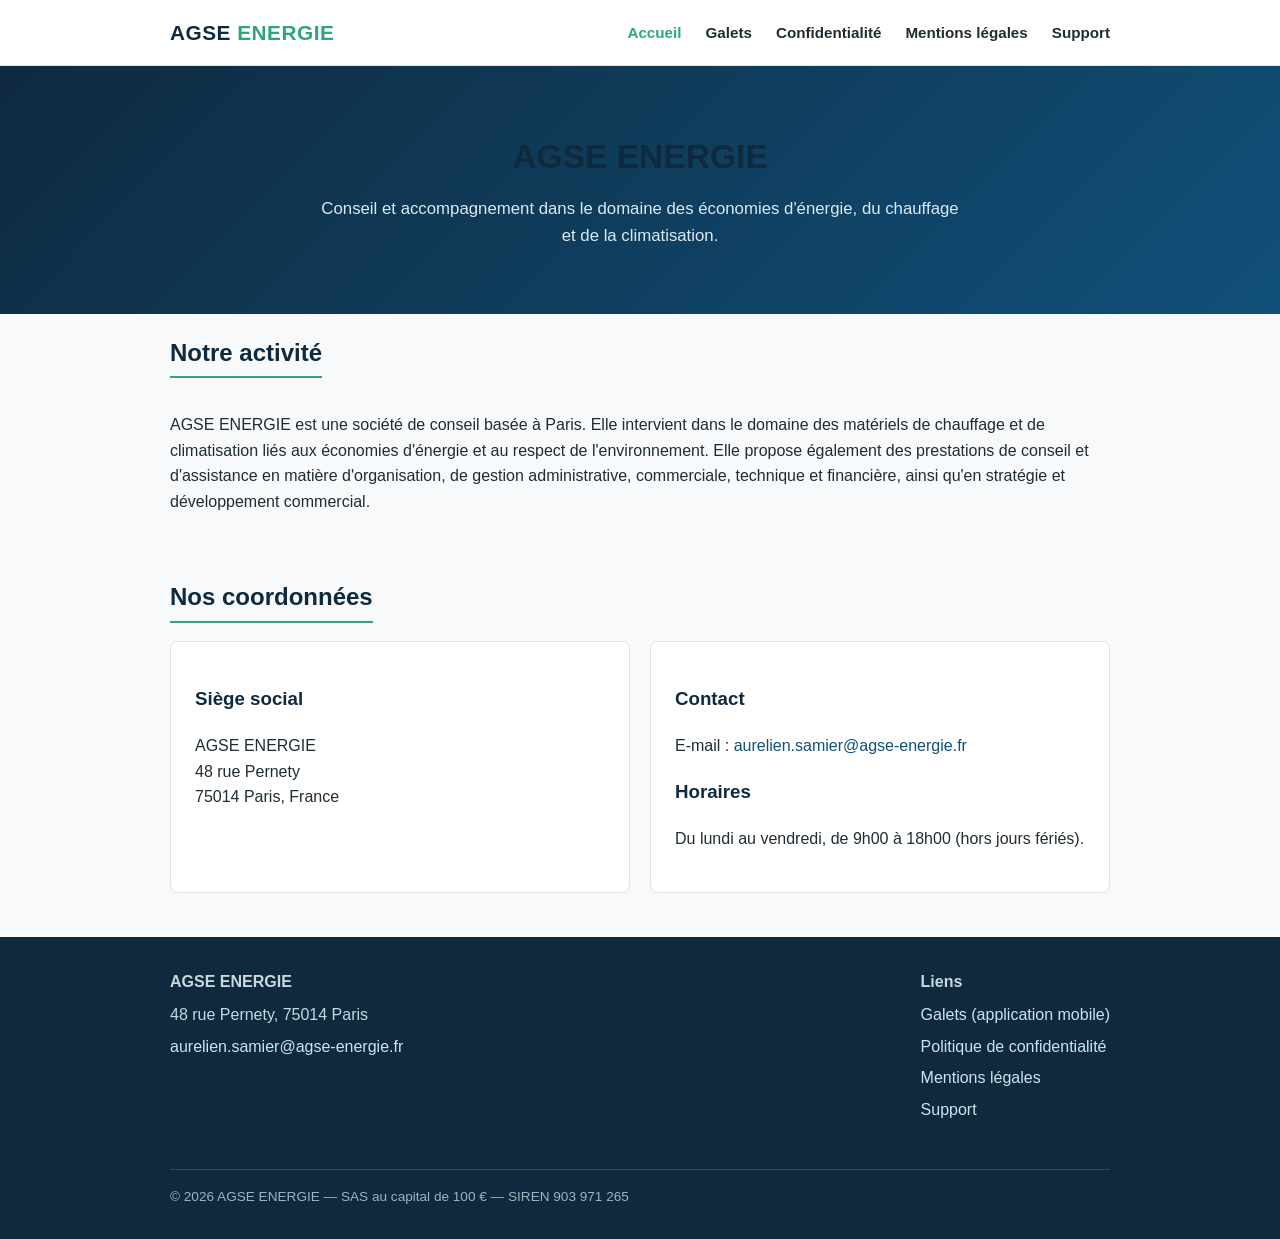
==== index.html @ a3a5173a "Site statique AGSE ENERGIE (accueil, galets, confidentialité, mentions légales, support) Co-Authored" ====
<!DOCTYPE html>
<html lang="fr">
<head>
<meta charset="UTF-8">
<meta name="viewport" content="width=device-width, initial-scale=1.0">
<title>AGSE ENERGIE — Conseil en économies d'énergie à Paris</title>
<meta name="description" content="AGSE ENERGIE, société de conseil spécialisée dans les économies d'énergie, le chauffage et la climatisation. Siège social à Paris 14e.">
<link rel="stylesheet" href="style.css">
</head>
<body>

<header class="entete">
  <div class="entete-interieur">
    <div class="logo">AGSE <span>ENERGIE</span></div>
    <nav class="principale">
      <ul>
        <li><a href="index.html" class="actif">Accueil</a></li>
        <li><a href="galets.html">Galets</a></li>
        <li><a href="confidentialite.html">Confidentialité</a></li>
        <li><a href="mentions-legales.html">Mentions légales</a></li>
        <li><a href="support.html">Support</a></li>
      </ul>
    </nav>
  </div>
</header>

<div class="hero">
  <h1>AGSE ENERGIE</h1>
  <p>Conseil et accompagnement dans le domaine des économies d'énergie, du chauffage et de la climatisation.</p>
</div>

<main class="conteneur">

  <section>
    <h2>Notre activité</h2>
    <p>
      AGSE ENERGIE est une société de conseil basée à Paris. Elle intervient dans le domaine
      des matériels de chauffage et de climatisation liés aux économies d'énergie et au respect
      de l'environnement. Elle propose également des prestations de conseil et d'assistance en
      matière d'organisation, de gestion administrative, commerciale, technique et financière,
      ainsi qu'en stratégie et développement commercial.
    </p>
  </section>

  <section>
    <h2>Nos coordonnées</h2>
    <div class="grille">
      <div class="carte">
        <h3>Siège social</h3>
        <p>
          AGSE ENERGIE<br>
          48 rue Pernety<br>
          75014 Paris, France
        </p>
      </div>
      <div class="carte">
        <h3>Contact</h3>
        <p>
          E-mail : <a href="mailto:aurelien.samier@agse-energie.fr">aurelien.samier@agse-energie.fr</a>
        </p>
        <h3>Horaires</h3>
        <p>Du lundi au vendredi, de 9h00 à 18h00 (hors jours fériés).</p>
      </div>
    </div>
  </section>

</main>

<footer class="pied">
  <div class="conteneur">
    <div>
      <strong>AGSE ENERGIE</strong>
      <ul>
        <li>48 rue Pernety, 75014 Paris</li>
        <li><a href="mailto:aurelien.samier@agse-energie.fr">aurelien.samier@agse-energie.fr</a></li>
      </ul>
    </div>
    <div>
      <strong>Liens</strong>
      <ul>
        <li><a href="galets.html">Galets (application mobile)</a></li>
        <li><a href="confidentialite.html">Politique de confidentialité</a></li>
        <li><a href="mentions-legales.html">Mentions légales</a></li>
        <li><a href="support.html">Support</a></li>
      </ul>
    </div>
    <div class="pied-copy">&copy; <span id="annee"></span> AGSE ENERGIE — SAS au capital de 100 € — SIREN 903 971 265</div>
  </div>
</footer>

<script>document.getElementById("annee").textContent = new Date().getFullYear();</script>
</body>
</html>
---- style.css ----
:root {
  --bleu-fonce: #0f2a3f;
  --bleu: #10507a;
  --accent: #2ea67a;
  --fond: #f7f9fa;
  --texte: #1f2d33;
  --texte-clair: #5b6b72;
  --bordure: #e0e6e8;
  --blanc: #ffffff;
  --rayon: 8px;
}

* {
  box-sizing: border-box;
}

html {
  scroll-behavior: smooth;
}

body {
  margin: 0;
  font-family: "Segoe UI", Arial, Helvetica, sans-serif;
  color: var(--texte);
  background: var(--fond);
  line-height: 1.6;
}

a {
  color: var(--bleu);
  text-decoration: none;
}

a:hover {
  text-decoration: underline;
}

img {
  max-width: 100%;
}

.conteneur {
  max-width: 980px;
  margin: 0 auto;
  padding: 0 20px;
}

/* En-tête */
header.entete {
  background: var(--blanc);
  border-bottom: 1px solid var(--bordure);
  position: sticky;
  top: 0;
  z-index: 10;
}

.entete-interieur {
  max-width: 980px;
  margin: 0 auto;
  padding: 16px 20px;
  display: flex;
  align-items: center;
  justify-content: space-between;
  flex-wrap: wrap;
  gap: 10px;
}

.logo {
  font-size: 1.3rem;
  font-weight: 700;
  color: var(--bleu-fonce);
  letter-spacing: 0.5px;
}

.logo span {
  color: var(--accent);
}

nav.principale ul {
  list-style: none;
  display: flex;
  gap: 24px;
  margin: 0;
  padding: 0;
  flex-wrap: wrap;
}

nav.principale a {
  color: var(--texte);
  font-weight: 600;
  font-size: 0.95rem;
}

nav.principale a.actif {
  color: var(--accent);
}

/* Bannière / Hero */
.hero {
  background: linear-gradient(135deg, var(--bleu-fonce), var(--bleu));
  color: var(--blanc);
  padding: 64px 20px;
  text-align: center;
}

.hero h1 {
  margin: 0 0 12px;
  font-size: 2.1rem;
}

.hero p {
  margin: 0 auto;
  max-width: 640px;
  font-size: 1.05rem;
  color: #dbe9f1;
}

/* Sections */
main {
  padding: 48px 0 20px;
}

section {
  margin-bottom: 44px;
}

h1, h2, h3 {
  color: var(--bleu-fonce);
}

h2 {
  font-size: 1.5rem;
  border-bottom: 2px solid var(--accent);
  display: inline-block;
  padding-bottom: 4px;
  margin-bottom: 18px;
}

.carte {
  background: var(--blanc);
  border: 1px solid var(--bordure);
  border-radius: var(--rayon);
  padding: 24px;
}

.grille {
  display: grid;
  grid-template-columns: repeat(2, 1fr);
  gap: 20px;
}

@media (max-width: 680px) {
  .grille {
    grid-template-columns: 1fr;
  }
}

.liste-propre {
  list-style: none;
  padding: 0;
  margin: 0;
}

.liste-propre li {
  padding: 8px 0;
  border-bottom: 1px solid var(--bordure);
}

.liste-propre li:last-child {
  border-bottom: none;
}

table {
  width: 100%;
  border-collapse: collapse;
  background: var(--blanc);
}

table caption {
  text-align: left;
  font-weight: 600;
  margin-bottom: 8px;
}

th, td {
  text-align: left;
  padding: 10px 12px;
  border: 1px solid var(--bordure);
  font-size: 0.95rem;
  vertical-align: top;
}

th {
  background: #eef3f5;
  color: var(--bleu-fonce);
}

.bouton {
  display: inline-block;
  background: var(--accent);
  color: var(--blanc);
  padding: 12px 24px;
  border-radius: var(--rayon);
  font-weight: 600;
  margin-top: 8px;
}

.bouton:hover {
  background: #268a66;
  text-decoration: none;
}

.bouton-secondaire {
  display: inline-block;
  border: 1px solid var(--bleu);
  color: var(--bleu);
  padding: 11px 23px;
  border-radius: var(--rayon);
  font-weight: 600;
  margin-top: 8px;
}

.badge-liste {
  display: flex;
  gap: 14px;
  flex-wrap: wrap;
  margin-top: 20px;
}

.faq-item {
  border-bottom: 1px solid var(--bordure);
  padding: 16px 0;
}

.faq-item:last-child {
  border-bottom: none;
}

.faq-item h3 {
  margin: 0 0 6px;
  font-size: 1.05rem;
}

/* Pied de page */
footer.pied {
  background: var(--bleu-fonce);
  color: #c9d7de;
  padding: 32px 0;
  margin-top: 40px;
}

footer.pied .conteneur {
  display: flex;
  flex-wrap: wrap;
  justify-content: space-between;
  gap: 20px;
}

footer.pied a {
  color: #cfe3ec;
}

footer.pied ul {
  list-style: none;
  padding: 0;
  margin: 8px 0 0;
}

footer.pied li {
  margin-bottom: 6px;
}

.pied-copy {
  width: 100%;
  margin-top: 20px;
  padding-top: 16px;
  border-top: 1px solid rgba(255,255,255,0.15);
  font-size: 0.85rem;
  color: #9fb3bd;
}

.encart-info {
  background: #eaf4ef;
  border-left: 4px solid var(--accent);
  padding: 16px 20px;
  border-radius: var(--rayon);
  margin: 20px 0;
}
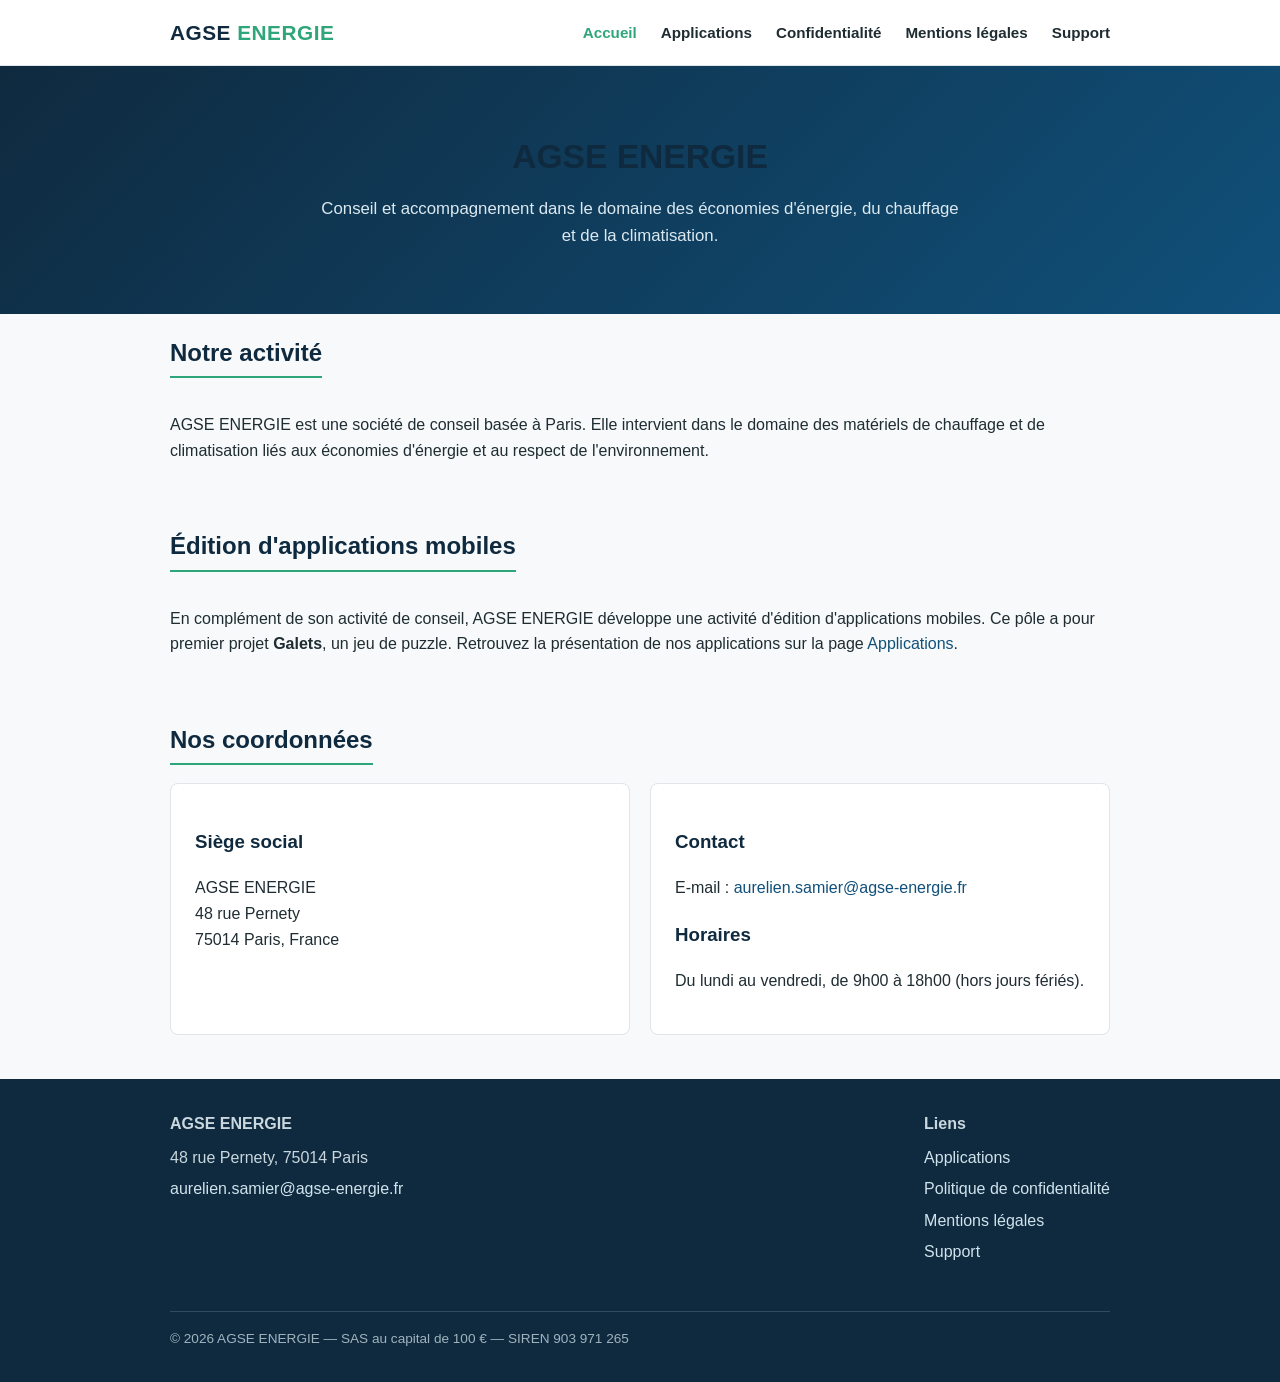
==== commit 4f2b6c7b: "Renomme la page Galets en Applications, présente le pôle édition d'apps sur l'accueil Co-Authored-By" ====
--- a/index.html
+++ b/index.html
@@ -15,7 +15,7 @@
     <nav class="principale">
       <ul>
         <li><a href="index.html" class="actif">Accueil</a></li>
-        <li><a href="galets.html">Galets</a></li>
+        <li><a href="applications.html">Applications</a></li>
         <li><a href="confidentialite.html">Confidentialité</a></li>
         <li><a href="mentions-legales.html">Mentions légales</a></li>
         <li><a href="support.html">Support</a></li>
@@ -36,9 +36,17 @@
     <p>
       AGSE ENERGIE est une société de conseil basée à Paris. Elle intervient dans le domaine
       des matériels de chauffage et de climatisation liés aux économies d'énergie et au respect
-      de l'environnement. Elle propose également des prestations de conseil et d'assistance en
-      matière d'organisation, de gestion administrative, commerciale, technique et financière,
-      ainsi qu'en stratégie et développement commercial.
+      de l'environnement.
+    </p>
+  </section>
+
+  <section>
+    <h2>Édition d'applications mobiles</h2>
+    <p>
+      En complément de son activité de conseil, AGSE ENERGIE développe une activité d'édition
+      d'applications mobiles. Ce pôle a pour premier projet <strong>Galets</strong>, un jeu de
+      puzzle. Retrouvez la présentation de nos applications sur la page
+      <a href="applications.html">Applications</a>.
     </p>
   </section>
 
@@ -78,7 +86,7 @@
     <div>
       <strong>Liens</strong>
       <ul>
-        <li><a href="galets.html">Galets (application mobile)</a></li>
+        <li><a href="applications.html">Applications</a></li>
         <li><a href="confidentialite.html">Politique de confidentialité</a></li>
         <li><a href="mentions-legales.html">Mentions légales</a></li>
         <li><a href="support.html">Support</a></li>
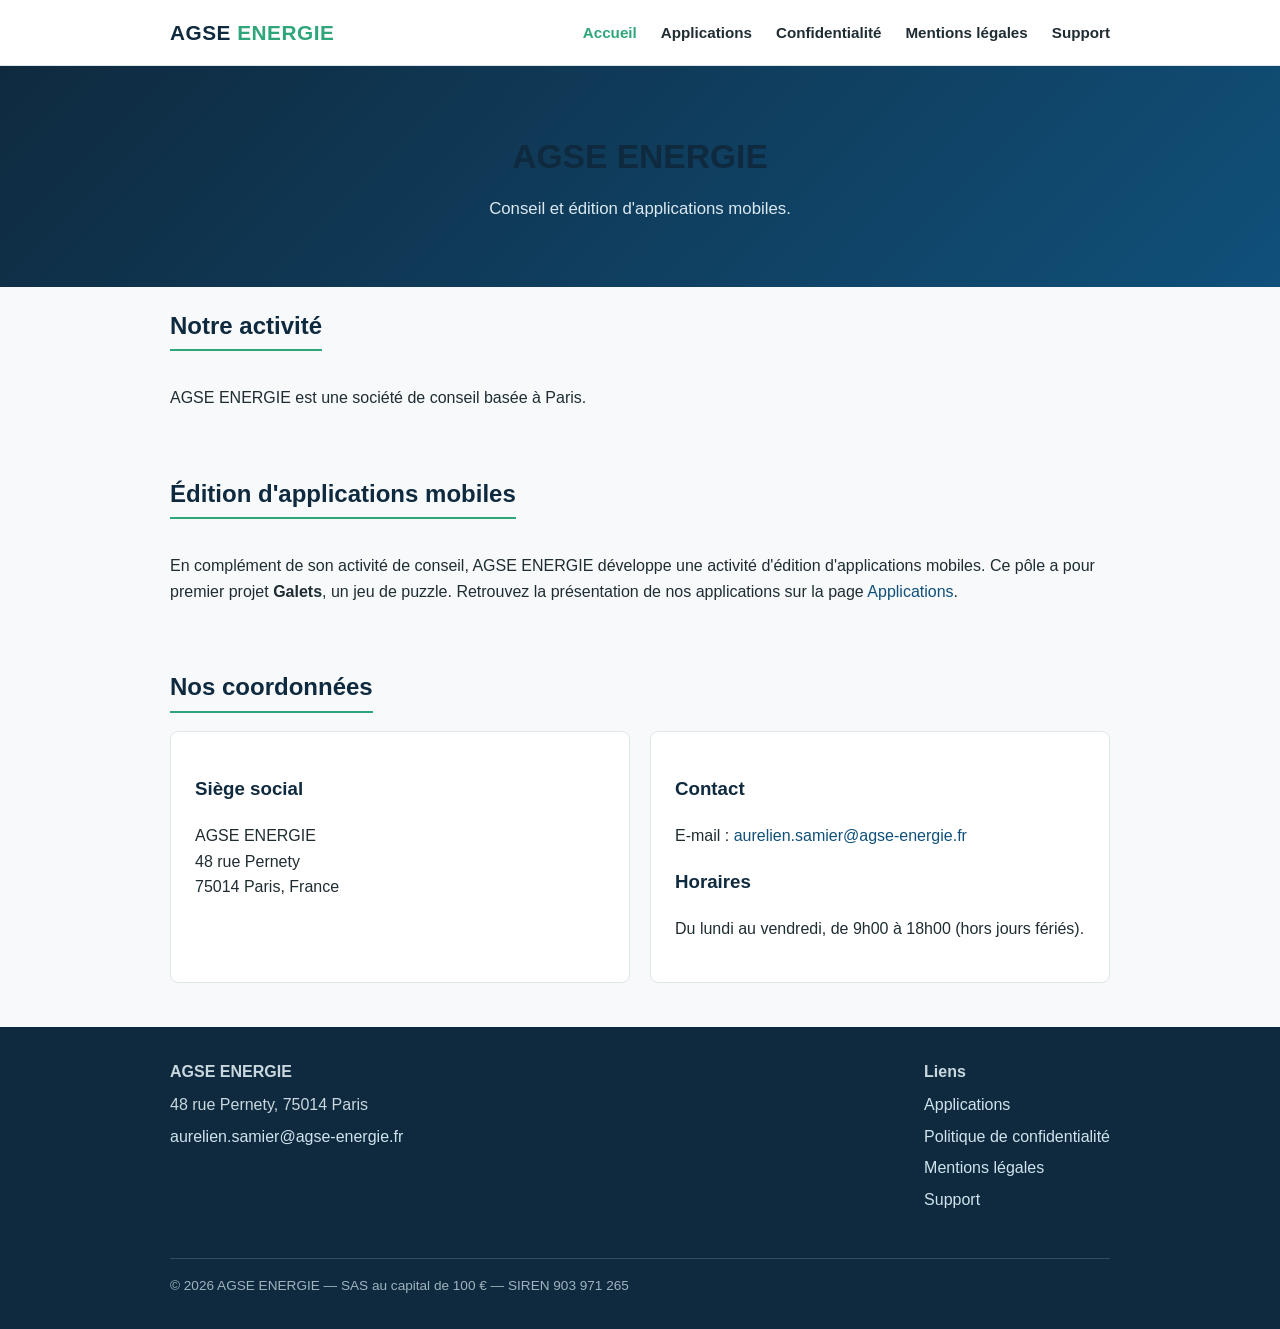
==== commit a31c0e17: "Retire les mentions aux économies d'énergie, ne garde que conseil + applications Co-Authored-By: Cla" ====
--- a/index.html
+++ b/index.html
@@ -3,8 +3,8 @@
 <head>
 <meta charset="UTF-8">
 <meta name="viewport" content="width=device-width, initial-scale=1.0">
-<title>AGSE ENERGIE — Conseil en économies d'énergie à Paris</title>
-<meta name="description" content="AGSE ENERGIE, société de conseil spécialisée dans les économies d'énergie, le chauffage et la climatisation. Siège social à Paris 14e.">
+<title>AGSE ENERGIE — Conseil à Paris</title>
+<meta name="description" content="AGSE ENERGIE, société de conseil basée à Paris 14e.">
 <link rel="stylesheet" href="style.css">
 </head>
 <body>
@@ -26,7 +26,7 @@
 
 <div class="hero">
   <h1>AGSE ENERGIE</h1>
-  <p>Conseil et accompagnement dans le domaine des économies d'énergie, du chauffage et de la climatisation.</p>
+  <p>Conseil et édition d'applications mobiles.</p>
 </div>
 
 <main class="conteneur">
@@ -34,9 +34,7 @@
   <section>
     <h2>Notre activité</h2>
     <p>
-      AGSE ENERGIE est une société de conseil basée à Paris. Elle intervient dans le domaine
-      des matériels de chauffage et de climatisation liés aux économies d'énergie et au respect
-      de l'environnement.
+      AGSE ENERGIE est une société de conseil basée à Paris.
     </p>
   </section>
 
